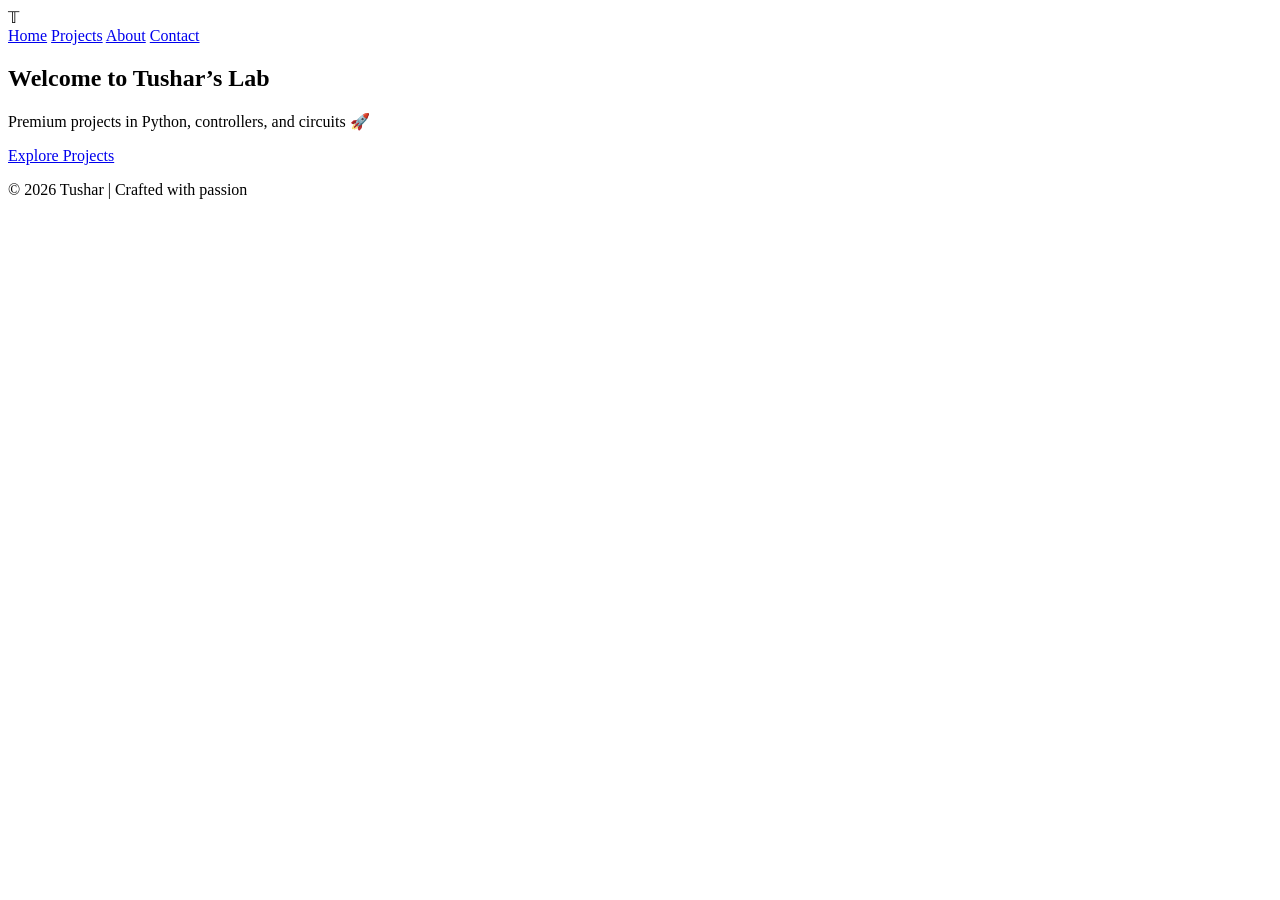
==== index.html @ 978e56cd "Update index.html" ====
<!DOCTYPE html>
<html lang="en">
<head>
  <meta charset="UTF-8">
  <title>Tushar | Python Developer</title>
  <link rel="stylesheet" href="style.css">
</head>
<body>
  <header>
    <div class="logo">𝕋</div>
    <nav>
      <a href="index.html">Home</a>
      <a href="projects.html">Projects</a>
      <a href="about.html">About</a>
      <a href="contact.html">Contact</a>
    </nav>
  </header>

  <section class="hero">
    <h1>Welcome to Tushar’s Lab</h1>
    <p>Premium projects in Python, controllers, and circuits 🚀</p>
    <a href="projects.html" class="btn">Explore Projects</a>
  </section>

  <footer>
    <p>© 2026 Tushar | Crafted with passion</p>
  </footer>
</body>
</html>
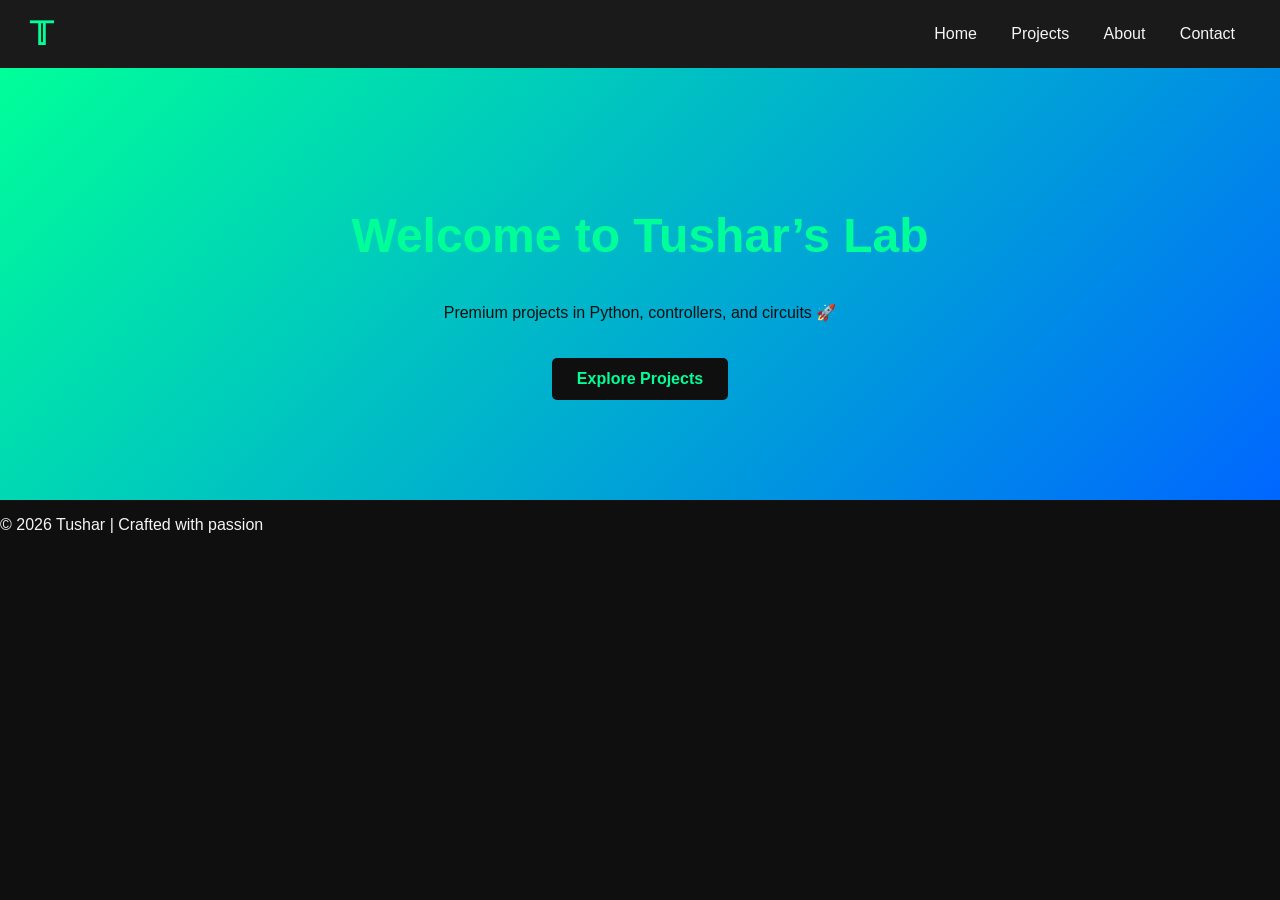
==== commit dc9ef22e: "Update index.html" ====
--- a/index.html
+++ b/index.html
@@ -1,6 +1,7 @@
 <!DOCTYPE html>
 <html lang="en">
 <head>
+  <link rel="icon" type="image/png" href="logo.png">
   <meta charset="UTF-8">
   <title>Tushar | Python Developer</title>
   <link rel="stylesheet" href="style.css">
--- a/style.css
+++ b/style.css
@@ -0,0 +1,112 @@
+body {
+  margin: 0;
+  font-family: 'Segoe UI', sans-serif;
+  background: #0f0f0f;
+  color: #f5f5f5;
+}
+
+header {
+  display: flex;
+  justify-content: space-between;
+  align-items: center;
+  background: #1a1a1a;
+  padding: 15px 30px;
+}
+
+.logo {
+  font-size: 32px;
+  font-weight: bold;
+  color: #00ff99;
+}
+
+nav a {
+  margin: 0 15px;
+  text-decoration: none;
+  color: #f5f5f5;
+  transition: color 0.3s;
+}
+
+nav a:hover {
+  color: #00ff99;
+}
+
+.hero {
+  text-align: center;
+  padding: 100px 20px;
+}
+
+.hero h1 {
+  font-size: 48px;
+  color: #00ff99;
+}
+
+.btn {
+  display: inline-block;
+  margin-top: 20px;
+  padding: 12px 25px;
+  background: #00ff99;
+  color: #0f0f0f;
+  text-decoration: none;
+  border-radius: 5px;
+  font-weight: bold;
+}
+
+.content {
+  padding: 40px;
+}
+
+pre {
+  background: #1a1a1a;
+  padding: 15px;
+  border-radius: 5px;
+  overflow-x: auto;
+}
+body {
+  margin: 0;
+  font-family: 'Segoe UI', sans-serif;
+  background: #0f0f0f;
+  color: #f5f5f5;
+}
+
+header {
+  display: flex;
+  justify-content: space-between;
+  align-items: center;
+  background: #1a1a1a;
+  padding: 15px 30px;
+}
+
+nav a {
+  margin: 0 15px;
+  text-decoration: none;
+  color: #f5f5f5;
+  transition: color 0.3s;
+}
+
+nav a:hover {
+  color: #00ff99;
+}
+
+.hero {
+  text-align: center;
+  padding: 100px 20px;
+  background: linear-gradient(135deg, #00ff99, #0066ff);
+  color: #0f0f0f;
+}
+
+.btn {
+  display: inline-block;
+  margin-top: 20px;
+  padding: 12px 25px;
+  background: #0f0f0f;
+  color: #00ff99;
+  text-decoration: none;
+  border-radius: 5px;
+  font-weight: bold;
+  transition: background 0.3s;
+}
+
+.btn:hover {
+  background: #00ff99;
+  color: #0f0f0f;
+}
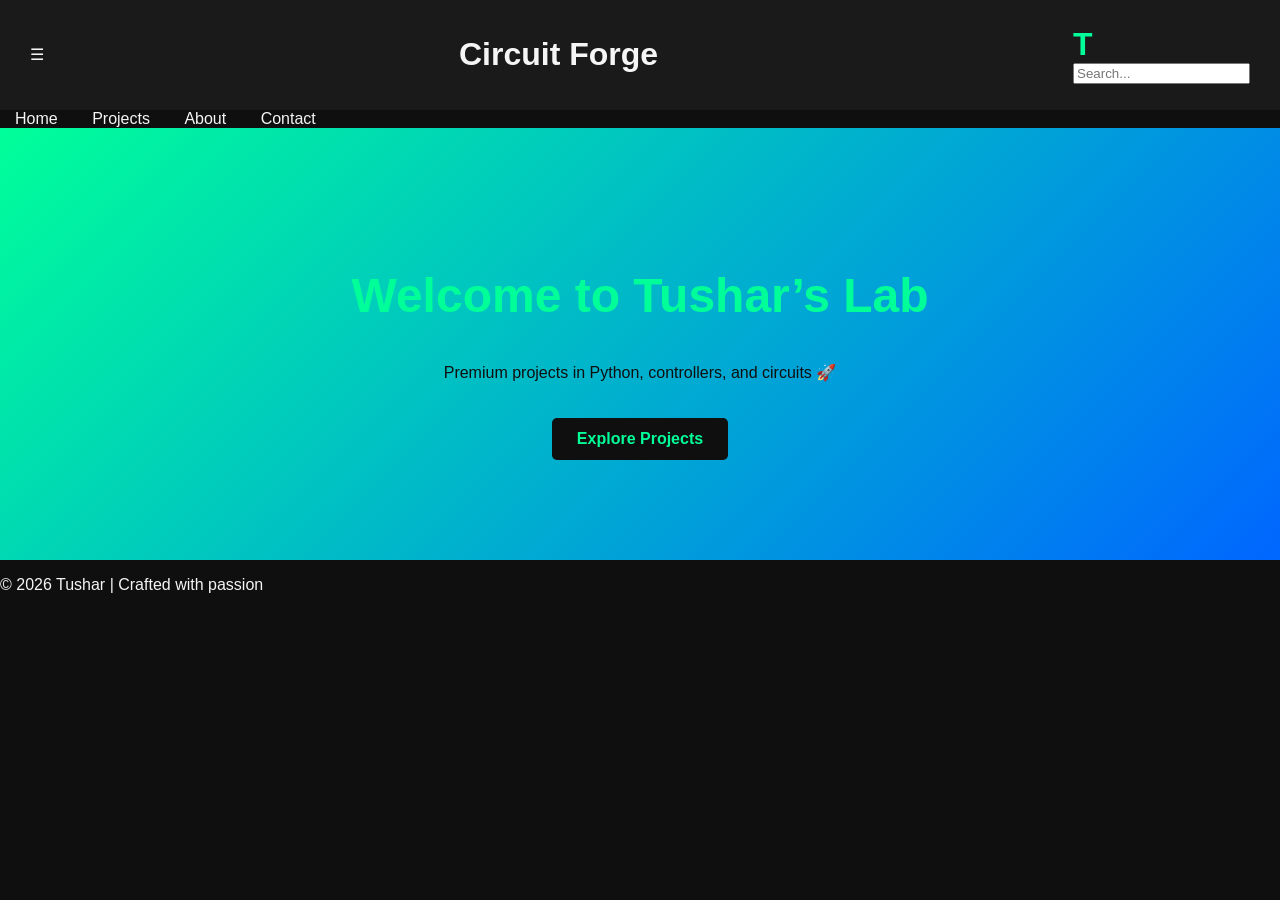
==== commit 0ced4410: "Update index.html" ====
--- a/index.html
+++ b/index.html
@@ -3,19 +3,33 @@
 <head>
   <link rel="icon" type="image/png" href="logo.png">
   <meta charset="UTF-8">
-  <title>Tushar | Python Developer</title>
+  <title>Circuit Forge</title>
   <link rel="stylesheet" href="style.css">
+  <meta name="viewport" content="width=device-width, initial-scale=1.0">
 </head>
 <body>
-  <header>
-    <div class="logo">𝕋</div>
-    <nav>
-      <a href="index.html">Home</a>
-      <a href="projects.html">Projects</a>
-      <a href="about.html">About</a>
-      <a href="contact.html">Contact</a>
-    </nav>
-  </header>
+  <header class="main-header">
+  <!-- Left side: Hamburger menu -->
+  <div class="menu-icon" onclick="toggleMenu()">☰</div>
+
+  <!-- Center: Website name -->
+  <h1 class="site-title">Circuit Forge</h1>
+
+  <!-- Right side: Logo + Search -->
+  <div class="header-right">
+    <div class="logo">T</div>
+    <input type="text" placeholder="Search..." class="search-box">
+  </div>
+</header>
+
+<!-- Hidden nav links (appear when ☰ clicked) -->
+<nav id="nav-links" class="hidden">
+  <a href="index.html">Home</a>
+  <a href="projects.html">Projects</a>
+  <a href="about.html">About</a>
+  <a href="contact.html">Contact</a>
+</nav>
+
 
   <section class="hero">
     <h1>Welcome to Tushar’s Lab</h1>
--- a/style.css
+++ b/style.css
@@ -110,3 +110,46 @@
   background: #00ff99;
   color: #0f0f0f;
 }
+@media (max-width: 768px) {
+  nav a {
+    display: block;
+    margin: 10px 0;
+  }
+  header {
+    flex-direction: column;
+  }
+}
+/* Default desktop styles (already in your CSS) */
+
+/* Mobile portrait styles */
+@media (max-width: 768px) {
+  header {
+    flex-direction: column;
+    align-items: center;
+  }
+
+  nav {
+    display: flex;
+    flex-direction: column;
+    margin-top: 10px;
+  }
+
+  nav a {
+    margin: 8px 0;
+    font-size: 18px;
+  }
+
+  .logo {
+    margin-bottom: 10px;
+  }
+
+  main {
+    text-align: center;
+    padding: 20px;
+  }
+
+  .card {
+    width: 100%;
+    margin-bottom: 20px;
+  }
+}
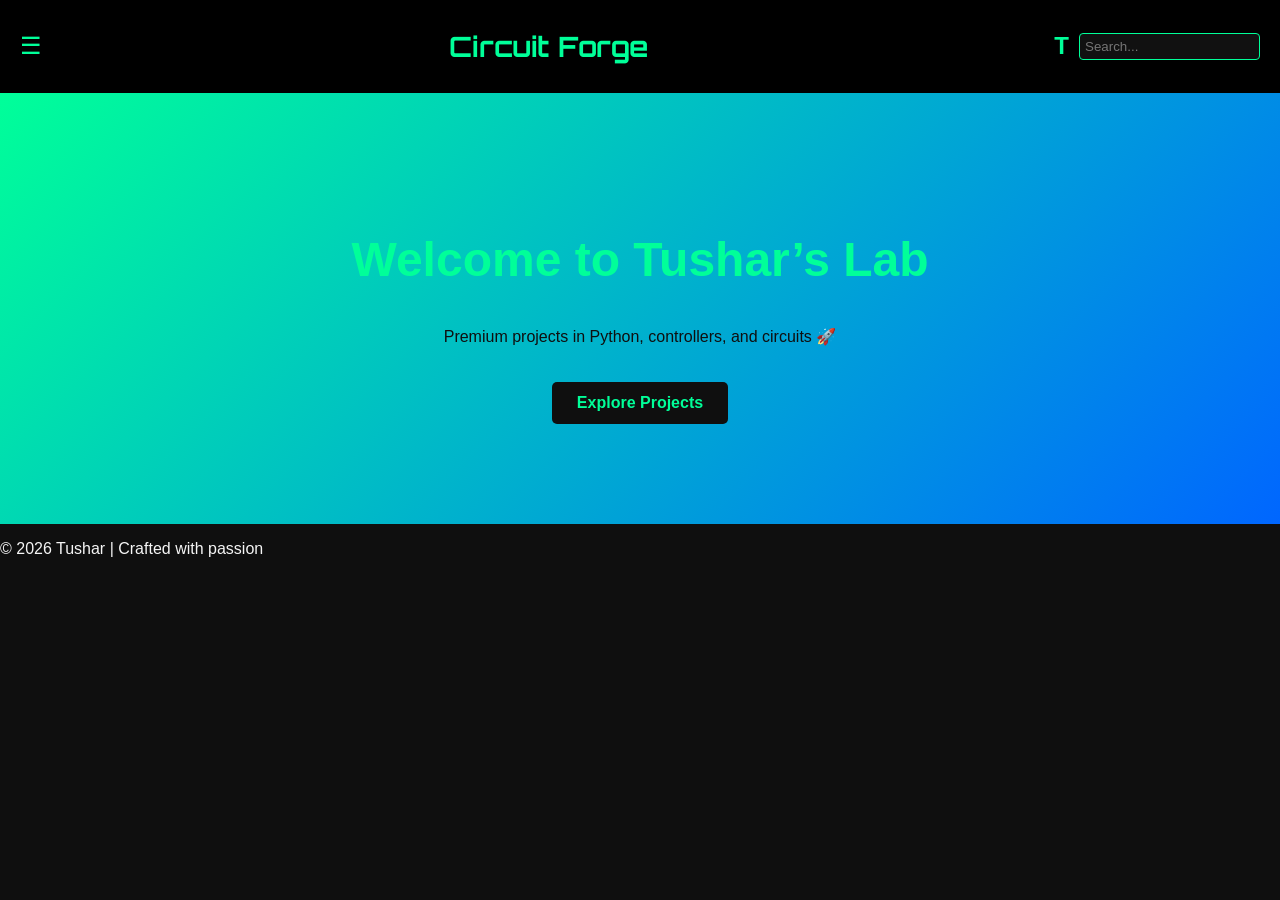
==== commit ec7eb5ec: "Update index.html" ====
--- a/index.html
+++ b/index.html
@@ -1,6 +1,7 @@
 <!DOCTYPE html>
 <html lang="en">
 <head>
+  <link href="https://fonts.googleapis.com/css2?family=Orbitron:wght@700&display=swap" rel="stylesheet">
   <link rel="icon" type="image/png" href="logo.png">
   <meta charset="UTF-8">
   <title>Circuit Forge</title>
@@ -40,5 +41,12 @@
   <footer>
     <p>© 2026 Tushar | Crafted with passion</p>
   </footer>
+  <script>
+function toggleMenu() {
+  const nav = document.getElementById("nav-links");
+  nav.classList.toggle("hidden");
+}
+</script>
+
 </body>
 </html>
--- a/style.css
+++ b/style.css
@@ -153,3 +153,64 @@
     margin-bottom: 20px;
   }
 }
+.main-header {
+  display: flex;
+  justify-content: space-between;
+  align-items: center;
+  background: #000;
+  color: #00ff99;
+  padding: 10px 20px;
+}
+
+.menu-icon {
+  font-size: 24px;
+  cursor: pointer;
+}
+
+.site-title {
+  font-family: 'Orbitron', sans-serif;
+  font-size: 28px;
+  font-weight: bold;
+  text-align: center;
+  flex-grow: 1;
+}
+
+.header-right {
+  display: flex;
+  align-items: center;
+}
+
+.logo {
+  font-size: 24px;
+  font-weight: bold;
+  margin-right: 10px;
+}
+
+.search-box {
+  padding: 5px;
+  border-radius: 4px;
+  border: 1px solid #00ff99;
+  background: #111;
+  color: #fff;
+}
+
+nav {
+  background: #111;
+  text-align: left;
+  padding: 10px;
+}
+
+nav a {
+  display: block;
+  padding: 8px;
+  color: #00ff99;
+  text-decoration: none;
+}
+
+nav a:hover {
+  background: #222;
+}
+
+.hidden {
+  display: none;
+}
